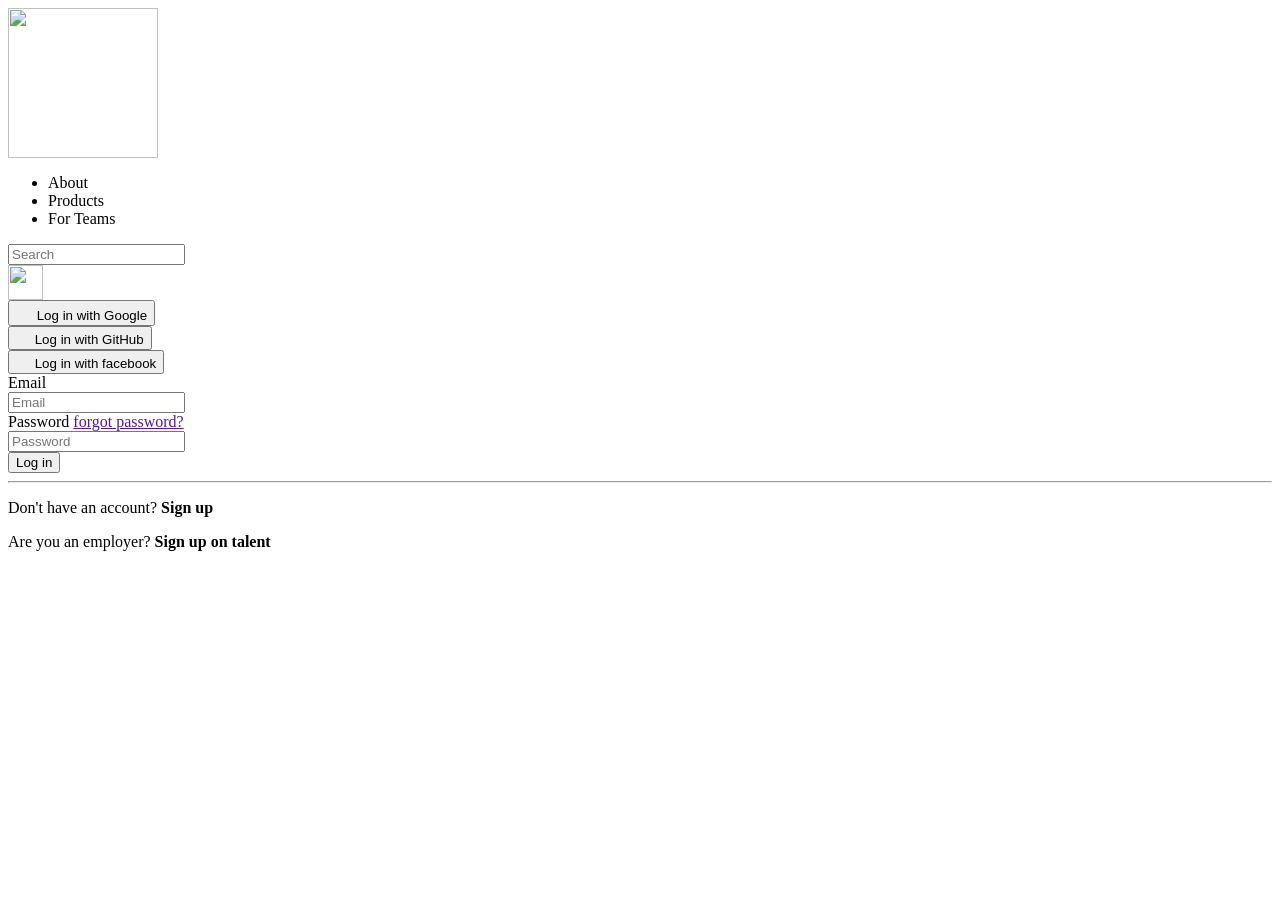
==== index.html @ 1ed2a3eb "Rename stackoverflow.html to index.html" ====
<html lang="en">
<head>
    <meta charset="UTF-8">
    <meta name="viewport" content="width=device-width, initial-scale=1.0">
    <title>Stackoverflow</title>
    <link rel="stylesheet" href="/Stackoverflow/stackoverflow.css">
</head>
<body>
    <header class="top">
        <img src="/Assignment/Assetts/picture/download long stack image.png" width="150px">
        <ul>
            <li class="About">About</li>
            <li class="Products">Products</li>
            <li class="Teams">For Teams</li>
        </ul>
        <input class="Search" type="text" placeholder="Search">
    </header>
    <div class="container">
        <img src="/Assignment/Assetts/picture/download stackoverflow.png" width="35px"><br>
        <button class="Google">
            <img src="/Assignment/Assetts/picture/Google images.jpeg" width="17px">
            Log in with Google
        </button><br>
        <button class="GitHub">
            <img src="/Assignment/Assetts/picture/git hub new image.png" width="15px">
            Log in with GitHub
        </button><br>
        <button class="facebook">
            <img src="/Assignment/Assetts/picture/download facebook.png" width="15px">
            Log in with facebook
        </button><br>
        <div class="query">
           <span class="Email">Email</span> <br>
            <input type="email" placeholder="Email"><br>
            Password <a href="">forgot password?</a><br>
            <input type="password" placeholder="Password"><br>
            <button class="log-in">
                Log in
            </button><br>
            <hr>
        </div>
        <p class="dont">Don't have an account? <strong>Sign up</strong></p>
        <p>Are you an employer? <strong>Sign up on talent</strong></p>
    </div>
</body> 
</html>
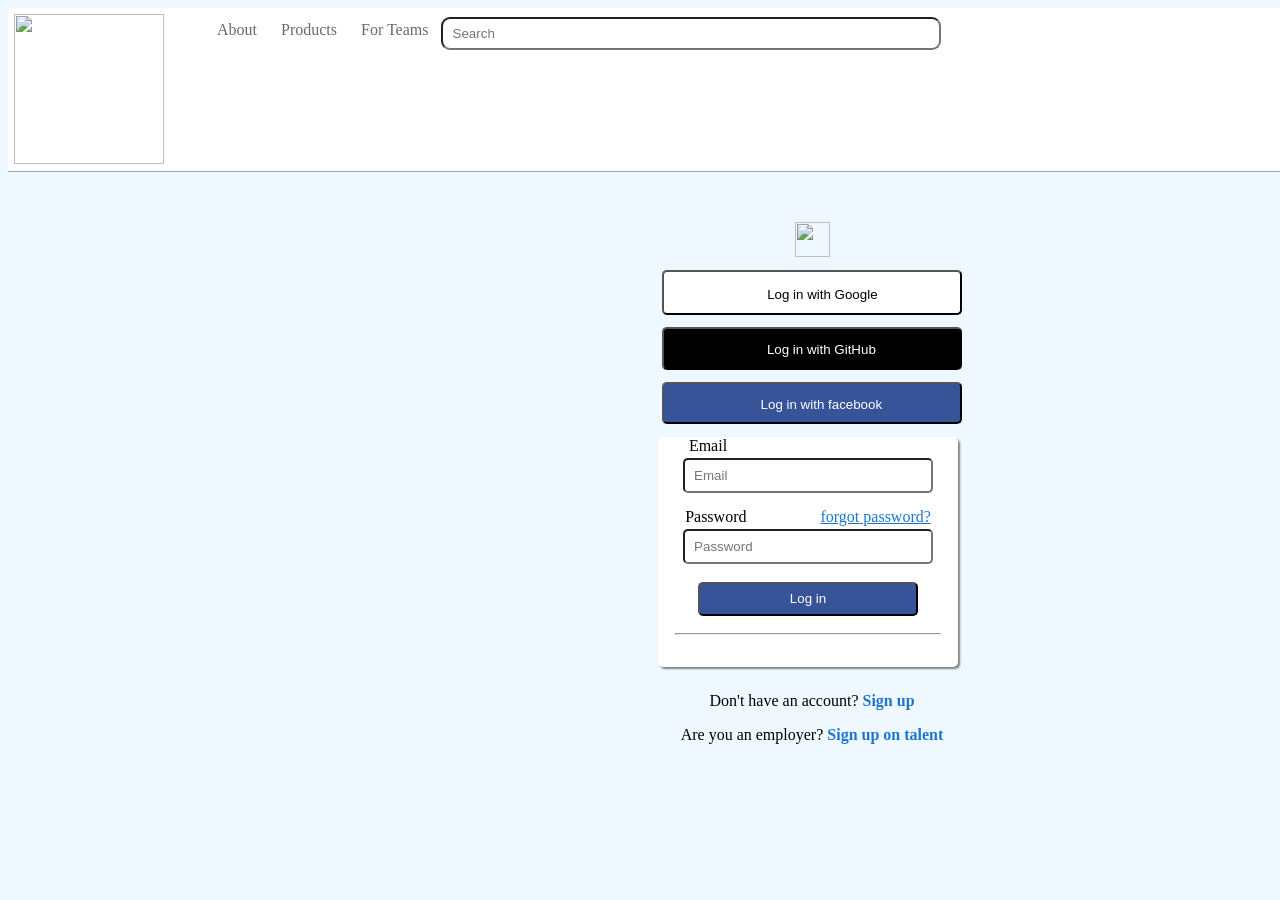
==== commit 07a3090a: "Update stylesheet link in index.html" ====
--- a/index.html
+++ b/index.html
@@ -3,7 +3,7 @@
     <meta charset="UTF-8">
     <meta name="viewport" content="width=device-width, initial-scale=1.0">
     <title>Stackoverflow</title>
-    <link rel="stylesheet" href="/Stackoverflow/stackoverflow.css">
+    <link rel="stylesheet" href="stackoverflow.css">
 </head>
 <body>
     <header class="top">
--- a/stackoverflow.css
+++ b/stackoverflow.css
@@ -0,0 +1,136 @@
+body{
+    background-color: aliceblue;
+}
+.top{
+    display: flex;
+    width: 100%;
+    background-color: white;
+    border-bottom-style: ridge;
+    border-color: aliceblue;
+    border-width: 2px;
+    padding: 6px;
+    vertical-align: bottom;
+}
+header ul{
+    list-style-type: none;
+    display: flex;
+    margin: 1px;
+    color: #636B74;  
+}
+.About{
+    padding: 6px 12px;
+}
+.Products{
+    padding: 6px 12px;
+}
+.Teams{
+    padding: 6px 12px;
+}
+.Search{
+    width: 500px;
+    border-radius: 9px;
+    background: #FFFFFF;
+    outline: none;
+    height: 33px;
+}
+.container{
+    flex-direction: column;
+    display: inline-block;
+    align-items: center;
+    margin: 50px 650px;
+    text-align: center;
+    justify-content: center;
+}
+.Google{
+    margin: 4px;
+    padding: 10.4px;
+    border-radius: 5px;
+    width: 300px;
+    background-color: white;
+    margin-bottom: 8px;
+    margin-top: 13px;
+}
+.GitHub{
+    margin: 4px;
+    padding: 10.4px;
+    border-radius: 5px;
+    width: 300px;
+    background-color: black;
+    color: white;
+    margin-bottom: 8px;
+}
+.facebook{
+    margin: 4px;
+    padding: 10.4px;
+    border-radius: 5px;
+    width: 300px;
+    background-color: #385499;
+    color: white;
+    margin-bottom: 8px;
+}
+.query{
+    width: 300px;
+    height: 230px;
+    background-color: #FFFFFF;
+    margin-top: 5px;
+    box-shadow: 2px 2px 2px grey;
+    border-radius: 5px;
+}
+input{
+    width: 250px;
+    padding: 7.8px 9.1px;
+    border-radius: 5px;
+    margin-top: 3px;
+    margin-bottom: 15px;
+}
+.Email{
+    margin-right: 200px;
+}
+a {
+    margin-left: 70px;
+    color: #1B75D0;
+}
+.log-in{
+    margin-top: 3px;
+    padding: 7.8px 9.1px;
+    border-radius: 5px;
+    width: 220px;
+    background-color: #385499;
+    color: #FFFFFF;
+    margin-bottom: 9px;
+}
+hr{
+    width: 88%;
+}
+.dont{
+    margin-top: 25px;
+}
+strong{
+    color: #1B75D0;
+}
+.fifth-segment{
+    align-content: center;
+    margin-left: 400px;
+ }
+ /* .restart{
+     color: white;
+     font-size: 20px;
+     align-items: center;
+     margin-left: 70px;
+ }
+ .email-two{
+     width: 500px;
+     height: 46px;
+     border-radius: 6px;
+     
+ }
+ .Get{
+     width: 200px;
+     height: 45px;
+     border-radius: 6px;
+     background-color: red;
+     font-weight: bold;
+     color: white;
+     font-size: 25px;
+     vertical-align: top;
+ } */
